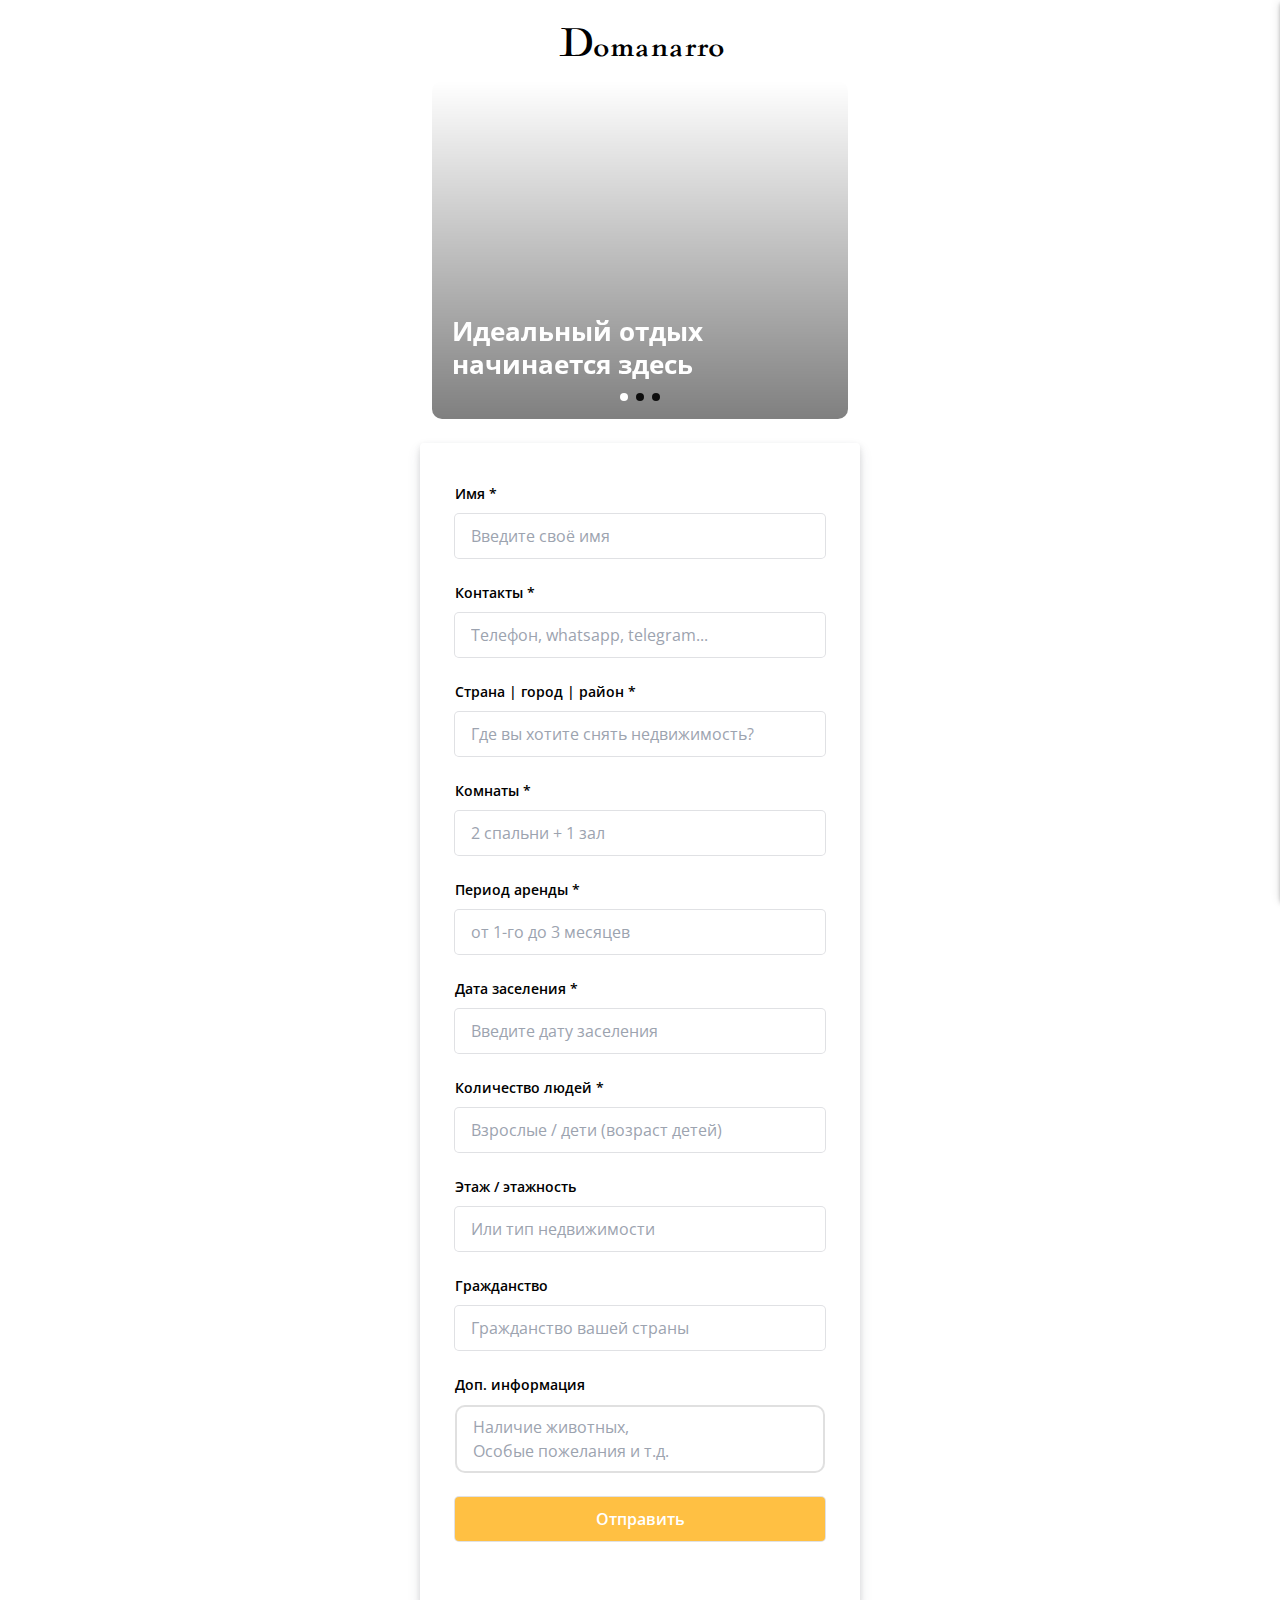
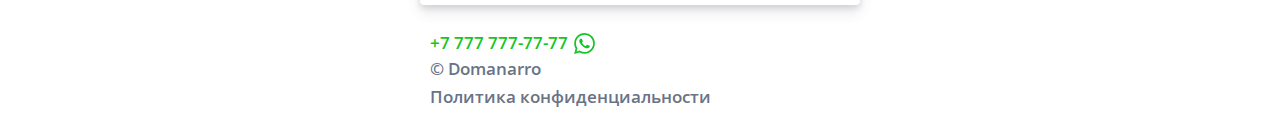
==== rent.html @ bde01893 "55" ====
<!DOCTYPE html>
<html lang="en">

<head>
    <meta charset="UTF-8">
    <meta name="viewport" content="width=device-width, initial-scale=1.0">
    <link rel="stylesheet" href="style.css">
    <link rel="icon" type="image/x-icon" href="icon.jpg">

    <link rel="stylesheet" href="">
    <link rel="preconnect" href="https://fonts.googleapis.com">
    <link rel="preconnect" href="https://fonts.gstatic.com" crossorigin>
    <link href="https://fonts.googleapis.com/css2?family=Open+Sans:wght@400;500;600;700&display=swap" rel="stylesheet">

    <link href="https://fonts.googleapis.com/css2?family=Nova+Mono&display=swap" rel="stylesheet">


    <link
        href="https://fonts.googleapis.com/icon?family=Material+Icons|Material+Icons+Outlined|Material+Icons+Round|Material+Icons+Sharp|Material+Icons+Two+Tone"
        rel="stylesheet" />

    <link rel="stylesheet"
        href="https://fonts.googleapis.com/css2?family=Material+Symbols+Outlined:opsz,wght,FILL,GRAD@24,400,0,0" />


    <link rel="stylesheet" href="https://cdn.jsdelivr.net/npm/swiper@11/swiper-bundle.min.css" />
    <script defer src="https://cdn.jsdelivr.net/npm/swiper@11/swiper-bundle.min.js"></script>
    <script defer src="swiper.js"></script>


    <script defer src="app.js"></script>
    <title>Domanarro</title>
</head>

<body>
    <div class="container min-h-[624px] h-full">
        <div class="header mx-auto">
            <div class="logo flex gap-2 items-center justify-center">
                <!-- <img src="logo.png" class="full " alt="logo"> -->
                Domanarro
            </div>
        </div>

        <div class="swiper mySwiper">
            <div class="swiper-wrapper">
                <div class="swiper-slide">
                    <div class="banner relative rounded-[10px] overflow-hidden">
                        <div class="pb-[78%]"></div>
                        <div style="--bg-img: url('https://images.unsplash.com/photo-1560185127-6ed189bf02f4?q=80&w=2070&auto=format&fit=crop&ixlib=rb-4.0.3&ixid=M3wxMjA3fDB8MHxwaG90by1wYWdlfHx8fGVufDB8fHx8fA%3D%3D')"
                            class="banner__img absolute inset-0 bg-cover">
                        </div>
                        <div class="banner__content absolute inset-0 overflow-hidden">
                            <div class="photo-gradient h-full flex justify-center p-4">
                                <div class="banner__body flex w-full">
                                    <div class="title text-white">
                                        Идеальный отдых начинается здесь
                                    </div>
                                </div>
                            </div>
                        </div>
                    </div>
                </div>
                <div class="swiper-slide">
                    <div class="banner relative rounded-[10px] overflow-hidden">
                        <div class="pb-[78%]"></div>
                        <div class="banner__img absolute inset-0 bg-cover"
                            style="--bg-img: url('https://images.unsplash.com/photo-1617325247661-675ab4b64ae2?q=80&w=2071&auto=format&fit=crop&ixlib=rb-4.0.3&ixid=M3wxMjA3fDB8MHxwaG90by1wYWdlfHx8fGVufDB8fHx8fA%3D%3D')">
                        </div>
                        <div class="banner__content absolute inset-0 overflow-hidden">
                            <div class="photo-gradient  h-full flex justify-center p-4">
                                <div class="banner__body flex w-full">
                                    <div class="title text-white">
                                        <!-- Услуги проката авто быстро и по доступной цене -->
                                        Идеальный отдых начинается здесь
                                    </div>
                                </div>
                            </div>
                        </div>
                    </div>
                </div>
                <div class="swiper-slide">
                    <div class="banner relative rounded-[10px] overflow-hidden">
                        <div class="pb-[78%]"></div>
                        <div style="--bg-img: url('https://images.unsplash.com/photo-1516455590571-18256e5bb9ff?q=80&w=2070&auto=format&fit=crop&ixlib=rb-4.0.3&ixid=M3wxMjA3fDB8MHxwaG90by1wYWdlfHx8fGVufDB8fHx8fA%3D%3D')"
                            class="banner__img absolute inset-0">
                        </div>
                        <div class="banner__content absolute inset-0 overflow-hidden">
                            <div class="photo-gradient h-full flex justify-center">
                                <div class="banner__body flex w-full">
                                    <div class="title text-white">
                                        Идеальный отдых начинается здесь
                                    </div>
                                </div>
                            </div>
                        </div>
                    </div>
                </div>
            </div>

            <div class="swiper-pagination"></div>
        </div>


        <div class="login-root">
            <div class="box-root flex-flex flex-direction--column" style="flex-grow: 1;">

                <div class="box-root padding-top--24 flex-flex flex-direction--column"
                    style="flex-grow: 1; z-index: 9;">
                    <div class="formbg-outer">
                        <div class="formbg">
                            <div class="formbg-inner">
                                <form id="form" action="">
                                    <div class="field padding-bottom--24">
                                        <label for="username">Имя *</label>
                                        <input type="text" name="username" placeholder="Введите своё имя" id="username"
                                            required>
                                    </div>
                                    <div class="field padding-bottom--24">
                                        <label for="contacts">Контакты *</label>
                                        <input type="text" name="contacts" id="contacts"
                                            placeholder="Телефон, whatsapp, telegram..." required>
                                    </div>
                                    <div class="field padding-bottom--24">
                                        <label for="city">Страна | город | район *</label>
                                        <input type="text" name="city" id="city"
                                            placeholder="Где вы хотите снять недвижимость?" required>
                                    </div>
                                    <div class="field padding-bottom--24">
                                        <label for="rooms">Комнаты *</label>
                                        <input type="text" name="rooms" id="rooms" placeholder="2 спальни + 1 зал"
                                            required>
                                    </div>
                                    <!-- <div class="field dropdown padding-bottom--24">
                                        <div class="title-drop">Комнаты</div>
                                        <div class="input-box"></div>
                                        <div class="list">
                                            <input type="radio" name="drop1" id="id11" class="radio">
                                            <label class="label-select first" for="id11">
                                                <span></span>
                                                <span class="name">Не имеет значение</span>
                                            </label>

                                            <input type="radio" name="drop1" id="id12" class="radio" checked>
                                            <label class="label-select" for="id12">
                                                <span class="name">1-комнатная</span>
                                            </label>

                                            <input type="radio" name="drop1" id="id13" class="radio">
                                            <label class="label-select" for="id13">
                                                <span class="name">2-комнатная</span>
                                            </label>

                                            <input type="radio" name="drop1" id="id14" class="radio">
                                            <label class="label-select" for="id14">
                                                <span class="name">3-комнатная</span>
                                            </label>

                                            <input type="radio" name="drop1" id="id15" class="radio">
                                            <label class="label-select" for="id15">
                                                <span class="name">4-комнатная</span>
                                            </label>

                                            <input type="radio" name="drop1" id="id16" class="radio">
                                            <label class="label-select" for="id16">
                                                <span class="name">от 5 и больше</span>
                                            </label>
                                        </div>
                                    </div> -->

                                    <div class="field padding-bottom--24">
                                        <label for="period">Период аренды *</label>
                                        <input type="text" name="period" id="period" placeholder="от 1-го до 3 месяцев "
                                            required>
                                    </div>

                                    <div class="field padding-bottom--24">
                                        <label for="date">Дата заселения *</label>
                                        <input type="text" name="date" id="date" placeholder="Введите дату заселения"
                                            required>
                                    </div>

                                    <div class="field padding-bottom--24">
                                        <label for="amount">Количество людей *</label>
                                        <input name="amount" id="amount" placeholder="Взрослые / дети (возраст детей)">
                                    </div>

                                    <div class="field padding-bottom--24">
                                        <label for="floor">Этаж / этажность</label>
                                        <input type="text" name="floor" id="floor" placeholder="Или тип недвижимости">
                                    </div>

                                    <div class="field padding-bottom--24">
                                        <label for="сitizen">Гражданство</label>
                                        <input type="text" name="citizen" id="citizen"
                                            placeholder="Гражданство вашей страны">
                                    </div>

                                    <div class="field padding-bottom--24">
                                        <label for="info">Доп. информация</label>
                                        <textarea class="textarea" type="text" name="info" id="info"
                                            placeholder="Наличие животных,&#10Особые пожелания и т.д."></textarea>
                                    </div>

                                    <!-- <div class="field padding-bottom--24">
                                        <label for="address">Адрес</label>
                                        <input type="text" name="address" id="address" placeholder="ул. Абая 102"
                                            required>
                                    </div> -->
                                    <div class="field padding-bottom--24">
                                        <input type="submit" name="submit" value="Отправить">
                                    </div>
                                </form>
                            </div>
                        </div>
                        <div class="footer-link padding-top--24">
                            <div class="listing  padding-bottom--24 flex-flex flex-col">
                                <span><a href="https://wa.me/77777777777">+7 777 777-77-77
                                        <svg xmlns="http://www.w3.org/2000/svg" viewBox="0 0 24 24">
                                            <path fill="currentColor"
                                                d="M12.04 2c-5.46 0-9.91 4.45-9.91 9.91c0 1.75.46 3.45 1.32 4.95L2.05 22l5.25-1.38c1.45.79 3.08 1.21 4.74 1.21c5.46 0 9.91-4.45 9.91-9.91c0-2.65-1.03-5.14-2.9-7.01A9.816 9.816 0 0 0 12.04 2m.01 1.67c2.2 0 4.26.86 5.82 2.42a8.225 8.225 0 0 1 2.41 5.83c0 4.54-3.7 8.23-8.24 8.23c-1.48 0-2.93-.39-4.19-1.15l-.3-.17l-3.12.82l.83-3.04l-.2-.32a8.188 8.188 0 0 1-1.26-4.38c.01-4.54 3.7-8.24 8.25-8.24M8.53 7.33c-.16 0-.43.06-.66.31c-.22.25-.87.86-.87 2.07c0 1.22.89 2.39 1 2.56c.14.17 1.76 2.67 4.25 3.73c.59.27 1.05.42 1.41.53c.59.19 1.13.16 1.56.1c.48-.07 1.46-.6 1.67-1.18c.21-.58.21-1.07.15-1.18c-.07-.1-.23-.16-.48-.27c-.25-.14-1.47-.74-1.69-.82c-.23-.08-.37-.12-.56.12c-.16.25-.64.81-.78.97c-.15.17-.29.19-.53.07c-.26-.13-1.06-.39-2-1.23c-.74-.66-1.23-1.47-1.38-1.72c-.12-.24-.01-.39.11-.5c.11-.11.27-.29.37-.44c.13-.14.17-.25.25-.41c.08-.17.04-.31-.02-.43c-.06-.11-.56-1.35-.77-1.84c-.2-.48-.4-.42-.56-.43c-.14 0-.3-.01-.47-.01">
                                            </path>
                                        </svg>
                                    </a>
                                </span>
                                <span><a>© Domanarro</a></span>
                                <span><a>Политика конфиденциальности</a></span>
                            </div>
                        </div>
                    </div>
                </div>
            </div>
        </div>


        <div id="open-modal" class="modal-window">
            <div>
                <h1>Ваша заявка в обработке! <br> 🎉🙌</h1>
                <div>Благодарим что выбрали нас!</div>
            </div>
        </div>

        <div class="present">
            <div class="tbar">
                <button class="back">
                    <span class="material-symbols-outlined back">close</span>
                </button>

                <div class="logo mx-auto">
                    Domanarro
                </div>
            </div>

            <div class="present-body">
                <div class="flex flex-col">
                    <div class="item" data-service>
                        <img src="https://cdn-icons-png.flaticon.com/512/1441/1441353.png " alt="service">
                        <span class="service">Снять в аренду</span>
                    </div>
                    <div class="item" data-service>
                        <img src="https://encrypted-tbn0.gstatic.com/images?q=tbn:ANd9GcSZ475O399XAGGGvmP-LJtyBkxbqCmn_0WZ4E5vtg0JuozRvXYJCoo3O76gv-47haf_Ea8&usqp=CAU"
                            alt="service">
                        <span class="service">Сдать в аренду</span>
                    </div>
                </div>
            </div>
        </div>
</body>

</html>
---- style.css ----
*,
:before,
:after {
  box-sizing: border-box;
  border-width: 0;
  border-style: solid;
  border-color: #e5e7eb;

  -webkit-transition: linear 0.2s;
  -o-transition: linear 0.2s;
  transition: linear 0.2s;
}
:before,
:after {
  --tw-content: "";
}
html,
:host {
  line-height: 1.5;
  -webkit-text-size-adjust: 100%;
  -moz-tab-size: 4;
  -o-tab-size: 4;
  tab-size: 4;
  font-family: ui-sans-serif, system-ui, sans-serif, "Apple Color Emoji",
    "Segoe UI Emoji", Segoe UI Symbol, "Noto Color Emoji";
  font-feature-settings: normal;
  font-variation-settings: normal;
  -webkit-tap-highlight-color: transparent;
}
body {
  margin: 0;
  line-height: inherit;
}
hr {
  height: 0;
  color: inherit;
  border-top-width: 1px;
}
abbr:where([title]) {
  -webkit-text-decoration: underline dotted;
  text-decoration: underline dotted;
}
h1,
h2,
h3,
h4,
h5,
h6 {
  font-size: inherit;
  font-weight: inherit;
}
a {
  color: inherit;
  text-decoration: inherit;
}
b,
strong {
  font-weight: bolder;
}
code,
kbd,
samp,
pre {
  font-family: ui-monospace, SFMono-Regular, Menlo, Monaco, Consolas,
    Liberation Mono, Courier New, monospace;
  font-feature-settings: normal;
  font-variation-settings: normal;
  font-size: 1em;
}
small {
  font-size: 80%;
}
sub,
sup {
  font-size: 75%;
  line-height: 0;
  position: relative;
  vertical-align: baseline;
}
sub {
  bottom: -0.25em;
}
sup {
  top: -0.5em;
}
table {
  text-indent: 0;
  border-color: inherit;
  border-collapse: collapse;
}
button,
input,
optgroup,
select,
textarea {
  font-family: inherit;
  font-feature-settings: inherit;
  font-variation-settings: inherit;
  font-size: 100%;
  font-weight: inherit;
  line-height: inherit;
  color: inherit;
  margin: 0;
  padding: 0;
}
button,
select {
  text-transform: none;
}
button,
[type="button"],
[type="reset"],
[type="submit"] {
  -webkit-appearance: button;
  background-color: transparent;
  background-image: none;
}
:-moz-focusring {
  outline: auto;
}
:-moz-ui-invalid {
  box-shadow: none;
}
progress {
  vertical-align: baseline;
}
::-webkit-inner-spin-button,
::-webkit-outer-spin-button {
  height: auto;
}
[type="search"] {
  -webkit-appearance: textfield;
  outline-offset: -2px;
}
::-webkit-search-decoration {
  -webkit-appearance: none;
}
::-webkit-file-upload-button {
  -webkit-appearance: button;
  font: inherit;
}
summary {
  display: list-item;
}
blockquote,
dl,
dd,
h1,
h2,
h3,
h4,
h5,
h6,
hr,
figure,
p,
pre {
  margin: 0;
}
fieldset {
  margin: 0;
  padding: 0;
}
legend {
  padding: 0;
}
ol,
ul,
menu {
  list-style: none;
  margin: 0;
  padding: 0;
}
dialog {
  padding: 0;
}
textarea {
  resize: vertical;
}
input::-moz-placeholder,
textarea::-moz-placeholder {
  opacity: 1;
  color: #9ca3af;
}
input::placeholder,
textarea::placeholder {
  opacity: 1;
  color: #9ca3af;
}
button,
[role="button"] {
  cursor: pointer;
}
:disabled {
  cursor: default;
}
img,
svg,
video,
canvas,
audio,
iframe,
embed,
object {
  display: block;
  vertical-align: middle;
}
img,
video {
  max-width: 100%;
  height: auto;
}
[hidden] {
  display: none;
}
*,
:before,
:after {
  --tw-border-spacing-x: 0;
  --tw-border-spacing-y: 0;
  --tw-translate-x: 0;
  --tw-translate-y: 0;
  --tw-rotate: 0;
  --tw-skew-x: 0;
  --tw-skew-y: 0;
  --tw-scale-x: 1;
  --tw-scale-y: 1;
  --tw-pan-x: ;
  --tw-pan-y: ;
  --tw-pinch-zoom: ;
  --tw-scroll-snap-strictness: proximity;
  --tw-gradient-from-position: ;
  --tw-gradient-via-position: ;
  --tw-gradient-to-position: ;
  --tw-ordinal: ;
  --tw-slashed-zero: ;
  --tw-numeric-figure: ;
  --tw-numeric-spacing: ;
  --tw-numeric-fraction: ;
  --tw-ring-inset: ;
  --tw-ring-offset-width: 0px;
  --tw-ring-offset-color: #fff;
  --tw-ring-color: rgb(59 130 246 / 0.5);
  --tw-ring-offset-shadow: 0 0 #0000;
  --tw-ring-shadow: 0 0 #0000;
  --tw-shadow: 0 0 #0000;
  --tw-shadow-colored: 0 0 #0000;
  --tw-blur: ;
  --tw-brightness: ;
  --tw-contrast: ;
  --tw-grayscale: ;
  --tw-hue-rotate: ;
  --tw-invert: ;
  --tw-saturate: ;
  --tw-sepia: ;
  --tw-drop-shadow: ;
  --tw-backdrop-blur: ;
  --tw-backdrop-brightness: ;
  --tw-backdrop-contrast: ;
  --tw-backdrop-grayscale: ;
  --tw-backdrop-hue-rotate: ;
  --tw-backdrop-invert: ;
  --tw-backdrop-opacity: ;
  --tw-backdrop-saturate: ;
  --tw-backdrop-sepia: ;
}
::backdrop {
  --tw-border-spacing-x: 0;
  --tw-border-spacing-y: 0;
  --tw-translate-x: 0;
  --tw-translate-y: 0;
  --tw-rotate: 0;
  --tw-skew-x: 0;
  --tw-skew-y: 0;
  --tw-scale-x: 1;
  --tw-scale-y: 1;
  --tw-pan-x: ;
  --tw-pan-y: ;
  --tw-pinch-zoom: ;
  --tw-scroll-snap-strictness: proximity;
  --tw-gradient-from-position: ;
  --tw-gradient-via-position: ;
  --tw-gradient-to-position: ;
  --tw-ordinal: ;
  --tw-slashed-zero: ;
  --tw-numeric-figure: ;
  --tw-numeric-spacing: ;
  --tw-numeric-fraction: ;
  --tw-ring-inset: ;
  --tw-ring-offset-width: 0px;
  --tw-ring-offset-color: #fff;
  --tw-ring-color: rgb(59 130 246 / 0.5);
  --tw-ring-offset-shadow: 0 0 #0000;
  --tw-ring-shadow: 0 0 #0000;
  --tw-shadow: 0 0 #0000;
  --tw-shadow-colored: 0 0 #0000;
  --tw-blur: ;
  --tw-brightness: ;
  --tw-contrast: ;
  --tw-grayscale: ;
  --tw-hue-rotate: ;
  --tw-invert: ;
  --tw-saturate: ;
  --tw-sepia: ;
  --tw-drop-shadow: ;
  --tw-backdrop-blur: ;
  --tw-backdrop-brightness: ;
  --tw-backdrop-contrast: ;
  --tw-backdrop-grayscale: ;
  --tw-backdrop-hue-rotate: ;
  --tw-backdrop-invert: ;
  --tw-backdrop-opacity: ;
  --tw-backdrop-saturate: ;
  --tw-backdrop-sepia: ;
}
.absolute {
  position: absolute;
}
.relative {
  position: relative;
}
.inset-0 {
  top: 0;
  right: 0;
  bottom: 0;
  left: 0;
}
.mx-auto {
  margin-left: auto;
  margin-right: auto;
}
.mb-\[1\.4rem\] {
  margin-bottom: 1.4rem;
}
.mt-6 {
  margin-top: 1.5rem;
}
.flex {
  display: flex;
}
.h-full {
  height: 100%;
}
.min-h-\[624px\] {
  min-height: 624px;
}
.w-12 {
  width: 3rem;
}
.w-full {
  width: 100%;
}
.max-w-\[380px\] {
  max-width: 380px;
}
.items-center {
  align-items: center;
}
.justify-center {
  justify-content: center;
}
.gap-2 {
  gap: 0.5rem;
}
.overflow-hidden {
  overflow: hidden;
}
.rounded-\[10px\] {
  border-radius: 10px;
}
.rounded-full {
  border-radius: 9999px;
}
.bg-cover {
  background-size: cover;
}
.p-4 {
  padding: 1rem;
}
.px-3 {
  padding-left: 0.75rem;
  padding-right: 0.75rem;
}
.pb-5 {
  padding-bottom: 1.25rem;
}
.pb-\[78\%\] {
  padding-bottom: 78%;
}
.pt-2 {
  padding-top: 0.5rem;
}
.text-\[1\.8rem\] {
  font-size: 1.8rem;
}
.text-\[1\.8rem\] {
  font-size: 1.8rem;
}
.font-\[500\] {
  font-weight: 500;
}
.font-bold {
  font-weight: 700;
}
.leading-\[1\.1\] {
  line-height: 1.1;
}
.text-white {
  --tw-text-opacity: 1;
  color: rgb(255 255 255 / var(--tw-text-opacity));
}
.underline {
  text-decoration-line: underline;
}
body {
  background: #fff;
  font-family: "Open Sans", sans-serif;
}

@font-face {
  font-family: "dior";
  src: url("./dior.otf");
}

.logo p {
  font-family: Merriweather, serif;
}

.logo {
  margin-top: 5px;
  position: relative;
  z-index: 1;
  font-size: 40px;
  font-family: "dior", monospace;
  font-weight: 400;
}

.logo img {
  width: 6rem;
  margin-left: 1px;
}

.photo-gradient {
  background: linear-gradient(180deg, transparent -22.37%, rgba(0, 0, 0, 0) 0%),
    linear-gradient(0deg, hsla(0, 0%, 0%, 0.5), hsla(0, 0%, 0%, 0));
  padding-block: 12px;
  padding-inline: 12px;
}

.banner {
  /* margin-inline: 12px; */
}

.title {
  margin-top: 7px;
  font-size: 1.2rem;
  margin-bottom: 1.2rem;
  font-weight: 700;
  line-height: 1.3;
  text-align: left;
}

.swiper {
  width: 100%;
  height: 100%;

  --swiper-theme-color: white;
  --swiper-pagination-color: var(--swiper-theme-color);

  --swiper-pagination-bottom: 8px;

  --swiper-pagination-bullet-inactive-opacity: 0.9;
}

@media (min-width: 360px) {
  .title {
    font-size: 1.2rem;
    margin-bottom: 1.6rem;
  }
  .photo-gradient {
    padding-inline: 20px;
  }
  .swiper {
    --swiper-pagination-bottom: 12px;
  }
}

@media (min-width: 375px) {
  .title {
    font-size: 1.4rem;
    margin-bottom: 1.6rem;
  }
}

@media (min-width: 390px) {
  .title {
    font-size: 1.6rem;
  }
}

.banner__img {
  background-image: var(--bg-img);
  background-position: center 10%;
  background-size: cover;
  background-repeat: no-repeat;
}

.banner__body {
  align-items: end;
}

.swiper-wrapper {
  transition-timing-function: linear;
}

.swiper-slide {
  text-align: center;
  font-size: 18px;
  background: transparent;
  display: flex;
  justify-content: center;
  align-items: center;
  padding-inline: 12px;
}

.swiper-slide img {
  display: block;
  width: 100%;
  height: 100%;
  object-fit: cover;
}

.banner {
  padding: 30px;
}

@media (min-width: 430px) {
  .container {
    max-width: 440px;
    margin: auto;
  }
}

.header {
  padding-top: 8px;
  padding-bottom: 8px;
}

h1 {
  letter-spacing: -1px;
}
a {
  color: #fc6;
  text-decoration: unset;
}
.login-root {
  background: #fff;
  display: flex;
  width: 100%;
  /* min-height: 100vh; */
}
.loginbackground {
  /* min-height: 692px; */
  position: fixed;
  bottom: 0;
  left: 0;
  right: 0;
  top: 0;
  z-index: 0;
  overflow: hidden;
}
.flex-flex {
  display: flex;
}
.align-center {
  align-items: center;
}
.center-center {
  align-items: center;
  justify-content: center;
}
.box-root {
  box-sizing: border-box;
}
.flex-direction--column {
  -ms-flex-direction: column;
  flex-direction: column;
}
.loginbackground-gridContainer {
  display: -ms-grid;
  display: grid;
  -ms-grid-columns: [start] 1fr [left-gutter] (86.6px) [16] [left-gutter] 1fr
    [end];
  grid-template-columns: [start] 1fr [left-gutter] repeat(16, 86.6px) [left-gutter] 1fr [end];
  -ms-grid-rows: [top] 1fr [top-gutter] (64px) [8] [bottom-gutter] 1fr [bottom];
  grid-template-rows: [top] 1fr [top-gutter] repeat(8, 64px) [bottom-gutter] 1fr [bottom];
  justify-content: center;
  margin: 0 -2%;
  transform: rotate(-12deg) skew(-12deg);
}
.box-divider--light-all-2 {
  box-shadow: inset 0 0 0 2px #e3e8ee;
}
.box-background--blue {
  background-color: #5469d4;
}
.box-background--white {
  background-color: #ffffff;
}
.box-background--blue800 {
  background-color: #212d63;
}
.box-background--gray100 {
  background-color: #e3e8ee;
}
.box-background--cyan200 {
  background-color: #7fd3ed;
}
.padding-top--64 {
  padding-top: 64px;
}
.padding-top--24 {
  padding-top: 24px;
}
.padding-top--48 {
  padding-top: 48px;
}
.padding-bottom--24 {
  padding-bottom: 24px;
}
.padding-horizontal--48 {
  padding: 48px;
}
.padding-bottom--15 {
  padding-bottom: 15px;
}

.flex-justifyContent--center {
  -ms-flex-pack: center;
  justify-content: center;
}

.formbg {
  margin: 0px auto;
  width: 100%;
  max-width: 448px;
  background: white;
  border-radius: 4px;
  box-shadow: rgba(60, 66, 87, 0.12) 0px 7px 14px 0px,
    rgba(0, 0, 0, 0.12) 0px 3px 6px 0px;
}
/* span {
  display: block;
  font-size: 20px;
  line-height: 28px;
  color: #1a1f36;
} */
label {
  margin-bottom: 10px;
}

.reset-pass a,
label {
  font-size: 14px;
  font-weight: 600;
  display: block;
}
.reset-pass > a {
  text-align: right;
  margin-bottom: 10px;
}
.grid--50-50 {
  display: grid;
  grid-template-columns: 50% 50%;
  align-items: center;
}

.field input {
  font-size: 16px;
  line-height: 28px;
  padding: 8px 16px;
  width: 100%;
  min-height: 44px;
  border: unset;
  border-radius: 4px;
  outline-color: #ffc043;
  background-color: rgb(255, 255, 255);
  box-shadow: rgba(0, 0, 0, 0) 0px 0px 0px 0px, rgba(0, 0, 0, 0) 0px 0px 0px 0px,
    rgba(0, 0, 0, 0) 0px 0px 0px 0px, rgba(60, 66, 87, 0.16) 0px 0px 0px 1px,
    rgba(0, 0, 0, 0) 0px 0px 0px 0px, rgba(0, 0, 0, 0) 0px 0px 0px 0px,
    rgba(0, 0, 0, 0) 0px 0px 0px 0px;
}

input[type="submit"] {
  background-color: #ffc043;
  /* box-shadow: rgba(0, 0, 0, 0) 0px 0px 0px 0px, rgba(0, 0, 0, 0) 0px 0px 0px 0px,
    rgba(0, 0, 0, 0.12) 0px 1px 1px 0px, rgb(84, 105, 212) 0px 0px 0px 1px,
    rgba(0, 0, 0, 0) 0px 0px 0px 0px, rgba(0, 0, 0, 0) 0px 0px 0px 0px,
    rgba(60, 66, 87, 0.08) 0px 2px 5px 0px; */
  color: #fff;
  font-weight: 600;
  cursor: pointer;
}
.field-checkbox input {
  width: 20px;
  height: 15px;
  margin-right: 5px;
  box-shadow: unset;
  min-height: unset;
}
.field-checkbox label {
  display: flex;
  align-items: center;
  margin: 0;
}
a.ssolink {
  display: block;
  text-align: center;
  font-weight: 600;
}
.footer-link span {
  display: flex;
  align-items: center;
  /* justify-content: center; */
  font-size: 17px;
  line-height: 28px;
  /* margin-inline: 25px; */
  text-align: center;
  color: #1a1f36;
  /* text-align: center; */
}

.footer-link span:first-child {
  margin-bottom: -3px;
}

.footer-link span:first-child a {
  color: rgb(19, 198, 37);
}

.footer-link svg {
  width: 25px;
  display: inline-block;
  margin-bottom: 2px;
}

.listing a {
  color: #697386;
  font-weight: 600;
  margin: 0 10px;
}

.animationRightLeft {
  animation: animationRightLeft 9s ease-in-out infinite;
}
.animationLeftRight {
  animation: animationLeftRight 9s ease-in-out infinite;
}
.tans3s {
  animation: animationLeftRight 10s ease-in-out infinite;
}
.tans4s {
  animation: animationLeftRight 11s ease-in-out infinite;
}

@keyframes animationLeftRight {
  0% {
    transform: translateX(0px);
  }
  50% {
    transform: translateX(1000px);
  }
  100% {
    transform: translateX(0px);
  }
}

@keyframes animationRightLeft {
  0% {
    transform: translateX(0px);
  }
  50% {
    transform: translateX(-1000px);
  }
  100% {
    transform: translateX(0px);
  }
}

.formbg-inner {
  padding-inline: 20px;
  padding-block: 40px;
}

@media (min-width: 375px) {
  .formbg-inner {
    padding-inline: 35px;
  }
}

.flex-col {
  flex-direction: column;
}

.dropdown {
  height: fit-content;
  box-sizing: border-box;
  position: relative;
  z-index: 10;
}
.input-box {
  width: 100%;
  height: 40px;
  box-sizing: border-box;
  outline: 0.3mm solid rgba(0, 0, 0, 0.15);
  border-radius: 2mm;
  padding: 10px 15px;
  font-size: 14px;
  cursor: pointer;
  display: flex;
  align-items: center;
  justify-content: flex-start;
  position: relative;
}
.input-box::before {
  content: "expand_more";
  font-family: "Material Icons";
  position: absolute;
  font-size: 18px;
  top: 50%;
  right: 15px;
  transform: translate(0, -50%);
  width: fit-content;
  height: fit-content;
}
.input-box.open::before {
  content: "expand_less";
}
.input-box:empty::after {
  content: "г. Актобе";
  color: rgba(0, 0, 0, 0.5);
}
.list {
  position: absolute;
  top: 100%;
  left: 50%;
  transform: translateX(-50%);
  width: 100.7%;
  height: fit-content;
  background: white;
  border-radius: 2mm;
  overflow: hidden;
  display: flex;
  align-items: center;
  justify-content: space-between;
  flex-direction: column;
  max-height: 0;
  margin-bottom: 10px;
  transition: 0.25s ease-out;
}
.list input {
  display: none;
}
.list label {
  display: flex;
  width: 100%;
  align-items: center;
  justify-content: flex-start;
  font-size: 16px;
  padding: 5px 15px;
  box-sizing: border-box;
  cursor: pointer;
  position: relative;
}

.list .label-select {
  margin-bottom: 0 !important;
  padding-top: 7px;
  padding-bottom: 7px;
}

.list .label-select {
  padding-top: 10px;
  padding-bottom: 10px;
  margin-bottom: 0;
}

.list label .material-icons-outlined,
.input-box .material-icons-outlined {
  margin-right: 5px;
  font-size: 22px;
}
.list label:hover {
  background: rgba(0, 0, 0, 0.08);
}
.list input:checked + label {
  color: #ffc043;
  background: rgb(238, 245, 252);
}
.list input:checked + label::before {
  content: "done";
  font-family: "Material Icons";
  position: absolute;
  top: 50%;
  right: 15px;
  transform: translate(0, -50%);
  font-size: 18px;
}

.list input.vert:not(:checked) + label::before {
  content: "more_vert";
  font-family: "Material Icons";
  position: absolute;
  top: 50%;
  right: 15px;
  transform: translate(0, -50%);
  font-size: 18px;
}

.open {
  outline: 0.7mm solid #ffc043;
}
.title-drop {
  font-size: 14px;
  font-weight: 600;
  margin-bottom: 10px;
  transition: color 0.4s ease;
}

.svg {
  width: 40px;
  margin-right: 10px;
}

.svg img {
  width: 100%;
}

.name {
  font-weight: 600;
  font-size: 15px;
}

.field:has(input:focus, textarea:focus) > label {
  color: #ffc043;
  /* #fff3db */
  transition: color 0.4s ease;
}

.dropdown:has(.input-box.open) > .title-drop {
  color: #ffc043;
  transition: color 0.4s ease;
}

.modal-window {
  position: fixed;
  background-color: rgba(255, 255, 255, 0.25);
  top: 0;
  right: 0;
  bottom: 0;
  left: 0;
  z-index: 999;
  visibility: hidden;
  opacity: 0;
  pointer-events: none;
  transition: all 0.3s;
}
.modal-window.active {
  visibility: visible;
  opacity: 1;
  pointer-events: auto;
  transition: opacity 1s ease-in-out;
}
.modal-window > div {
  width: 93%;
  max-width: 380px;
  position: absolute;
  border: 0.1px solid hsl(0, 0%, 80%);
  top: 50%;
  left: 50%;
  transform: translate(-50%, -50%);
  padding: 2em 2em 3em;
  background: white;
}
.modal-window header {
  font-weight: bold;
}
.modal-window h1 {
  font-size: 150%;
  margin: 0 0 15px;
}
.modal-close {
  line-height: 50px;
  font-size: 80%;
  position: absolute;
  right: -9px;
  text-align: center;
  top: 4px;
  width: 70px;
  text-decoration: none;
}
.modal-close:hover {
  color: black;
}
.modal-window > div {
  border-radius: 1rem;
}
.modal-window div:not(:last-of-type) {
  margin-bottom: 15px;
}

body:has(.present.active) {
  overflow: hidden;
}

.present {
  background: #fff;
  position: fixed;
  z-index: 10;
  top: 0;
  right: -100vw;
  width: 100vw;
  bottom: 0;
  padding-bottom: 20px;
  color: #000;
  box-shadow: 0 2px 4px -1px rgba(0, 0, 0, 0.2), 0 4px 5px rgba(0, 0, 0, 0.14),
    0 1px 10px rgba(0, 0, 0, 0.12);

  overflow-y: scroll;
  overflow-x: hidden;

  transition: right 200ms ease-in-out;
}

.present.active {
  right: 0;
}

.present .flex {
  row-gap: 10px;
}

.overlay {
  position: fixed;
  top: 0;
  left: 0;
  right: 0;
  bottom: 0;
  background: rgba(0, 0, 0, 0.4);
  display: none;
}

.tbar {
  flex: 0 0 auto;
  order: -100;
  flex-flow: row nowrap;
  align-items: center;
  min-height: 46px;
  display: flex;
  padding-inline: 0.6rem;
  position: relative;

  margin-top: 15px;
}

.material-symbols-outlined {
  text-align: center;
  padding-top: 0px;
  padding-left: 5px;
}

.back {
  display: none;
  position: absolute;
  top: 3.4px;
}

.back span {
  font-size: 34px;
}

.tbar-title {
  text-align: center;
  width: 100%;
  font-size: 18px;
  font-weight: 600;
  line-height: 24px;
  letter-spacing: 0.0109em;
}

.present-body {
  max-width: 380px;
  padding-inline: 16px;
  margin: auto;
  padding-top: 16px;
}

.present-body .item {
  padding: 13px 25px 15px;
  pointer-events: all;
  cursor: pointer;
  border: 2px solid rgba(19, 19, 19, 0.1);
  border-radius: 12px;
  width: 100% !important;
  margin-left: 0 !important;
  margin-right: 0 !important;
  min-height: 58px;

  display: flex;
  align-items: center;
  font-size: 16px;
  font-weight: 600;
}

.present-body .item:hover {
  border: 2px solid #fc6;
}

.present-body .item img {
  max-width: 36px;
  max-height: 36px;
  margin-right: 20px;
}

@media (max-width: 768px) {
  .present {
    right: -100vw;
    width: 100vw;
  }
  .overlay {
    background: transparent;
  }
}

.textarea {
  resize: none;
  display: block;
  padding: 8px 16px;
  width: 100%;
  height: 100%;
  outline-color: #ffc043;
  font-size: 16px;
  border-radius: 10px;
  border: 2px solid rgba(0, 0, 0, 0.12);
}

.images .item + .item {
  margin-top: 20px;
}

.images .item {
  height: 175px;
  border-radius: 12px;
  overflow: hidden;
  display: block;
  position: relative;

  cursor: pointer;
}

.images .item:after {
  content: "";
  position: absolute;
  display: block;
  left: 0;
  top: 0;
  width: 100%;
  height: 100%;
  background: rgba(0, 0, 0, 0)
    linear-gradient(to bottom, rgba(0, 0, 0, 0) 0px, rgba(0, 0, 0, 0.6) 100%)
    repeat 0 0;
  z-index: 1;
}

.images .over {
  display: block;
  position: absolute;
  width: 100%;
  color: #fff;
  left: 0;
  bottom: 0;
  /* padding: 1em; */
  z-index: 2;
  -webkit-box-sizing: border-box;
  box-sizing: border-box;
}

.images .over p {
  font-size: 25px;
  margin-left: 20px;
  font-weight: 700;
  margin-bottom: 12px;
}

.images .item img {
  object-fit: cover;
  height: 175px;
  width: 100%;
}

.images {
  padding-inline: 30px;
}

.images .item:hover img {
  scale: 1.05;
}

.images .item:hover .over {
  opacity: 0;
}

.images .item:hover:after {
  opacity: 0.5;
}
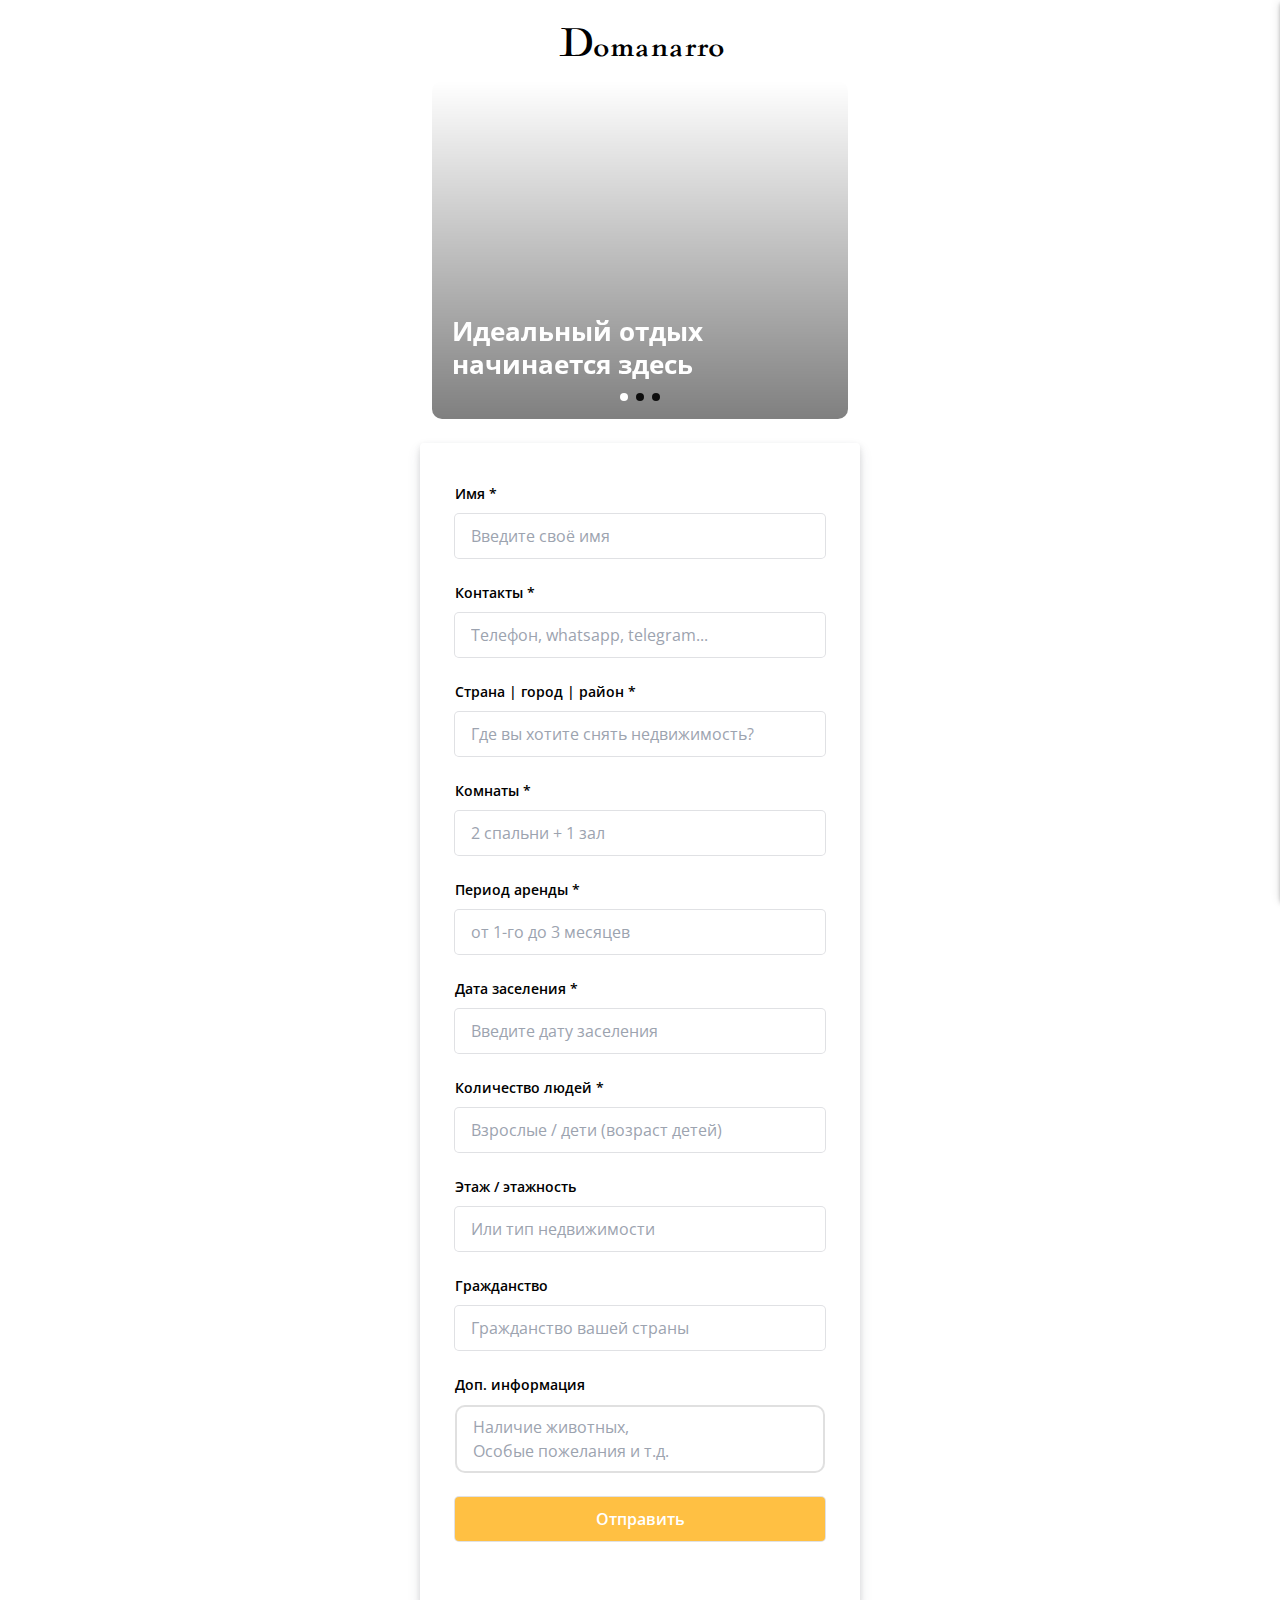
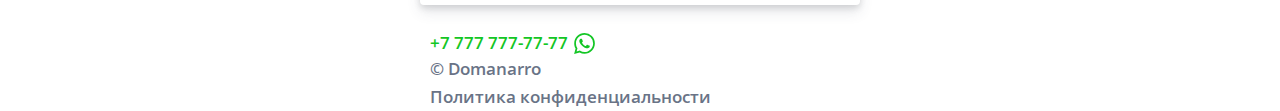
==== commit 769ac5f4: "123" ====
--- a/rent.html
+++ b/rent.html
@@ -4,7 +4,7 @@
 <head>
     <meta charset="UTF-8">
     <meta name="viewport" content="width=device-width, initial-scale=1.0">
-    <link rel="stylesheet" href="style.css">
+    <link rel="stylesheet" href="../style.css">
     <link rel="icon" type="image/x-icon" href="icon.jpg">
 
     <link rel="stylesheet" href="">
@@ -213,7 +213,7 @@
                             </div>
                         </div>
                         <div class="footer-link padding-top--24">
-                            <div class="listing  padding-bottom--24 flex-flex flex-col">
+                            <div class="listing flex-flex flex-col">
                                 <span><a href="https://wa.me/77777777777">+7 777 777-77-77
                                         <svg xmlns="http://www.w3.org/2000/svg" viewBox="0 0 24 24">
                                             <path fill="currentColor"
--- a/style.css
+++ b/style.css
@@ -628,6 +628,11 @@
 .padding-bottom--24 {
   padding-bottom: 24px;
 }
+
+.padding-bottom--32 {
+  padding-bottom: 32px;
+}
+
 .padding-horizontal--48 {
   padding: 48px;
 }
@@ -1069,16 +1074,6 @@
   padding-left: 5px;
 }
 
-.back {
-  display: none;
-  position: absolute;
-  top: 3.4px;
-}
-
-.back span {
-  font-size: 34px;
-}
-
 .tbar-title {
   text-align: center;
   width: 100%;
@@ -1093,6 +1088,10 @@
   padding-inline: 16px;
   margin: auto;
   padding-top: 16px;
+}
+
+.present-body .content {
+  display: none;
 }
 
 .present-body .item {
@@ -1110,6 +1109,7 @@
   align-items: center;
   font-size: 16px;
   font-weight: 600;
+  color: #000;
 }
 
 .present-body .item:hover {
@@ -1167,7 +1167,7 @@
   width: 100%;
   height: 100%;
   background: rgba(0, 0, 0, 0)
-    linear-gradient(to bottom, rgba(0, 0, 0, 0) 0px, rgba(0, 0, 0, 0.6) 100%)
+    linear-gradient(to bottom, rgba(0, 0, 0, 0) 10px, rgba(0, 0, 0, 0.6) 100%)
     repeat 0 0;
   z-index: 1;
 }
@@ -1187,9 +1187,9 @@
 
 .images .over p {
   font-size: 25px;
-  margin-left: 20px;
+  margin-left: 15px;
   font-weight: 700;
-  margin-bottom: 12px;
+  margin-bottom: 10px;
 }
 
 .images .item img {
@@ -1202,6 +1202,12 @@
   padding-inline: 30px;
 }
 
+@media (max-width: 500px) {
+  .images {
+    padding-inline: 20px;
+  }
+}
+
 .images .item:hover img {
   scale: 1.05;
 }
@@ -1211,5 +1217,30 @@
 }
 
 .images .item:hover:after {
-  opacity: 0.5;
-}
+  opacity: 0.8;
+}
+
+.back {
+  /* display: none; */
+  position: absolute;
+  top: 3.4px;
+}
+
+.back span {
+  font-size: 34px;
+}
+
+@media (max-width: 768px) {
+  .back {
+    top: 8px;
+    right: 10px;
+  }
+
+  .tbar {
+    margin-top: 10px;
+  }
+}
+
+/* .container {
+  margin-bottom: 40px;
+} */
